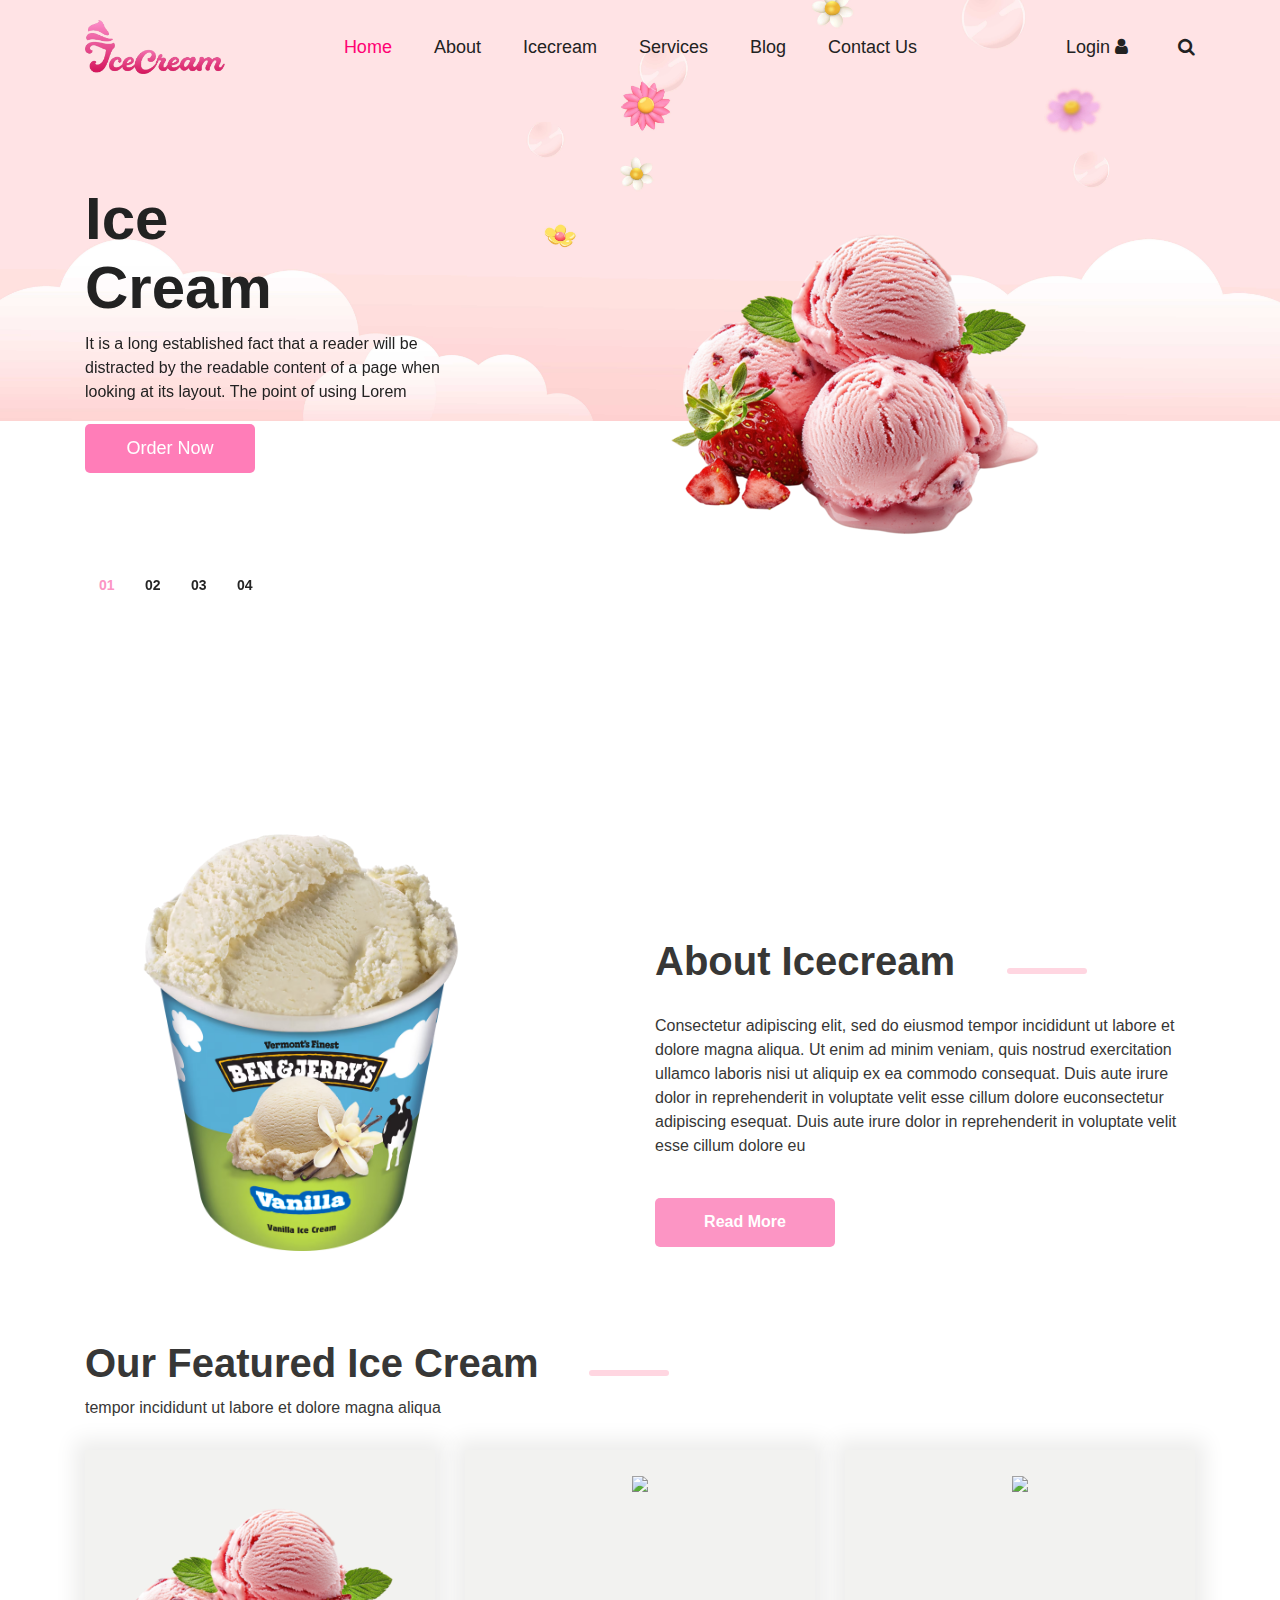
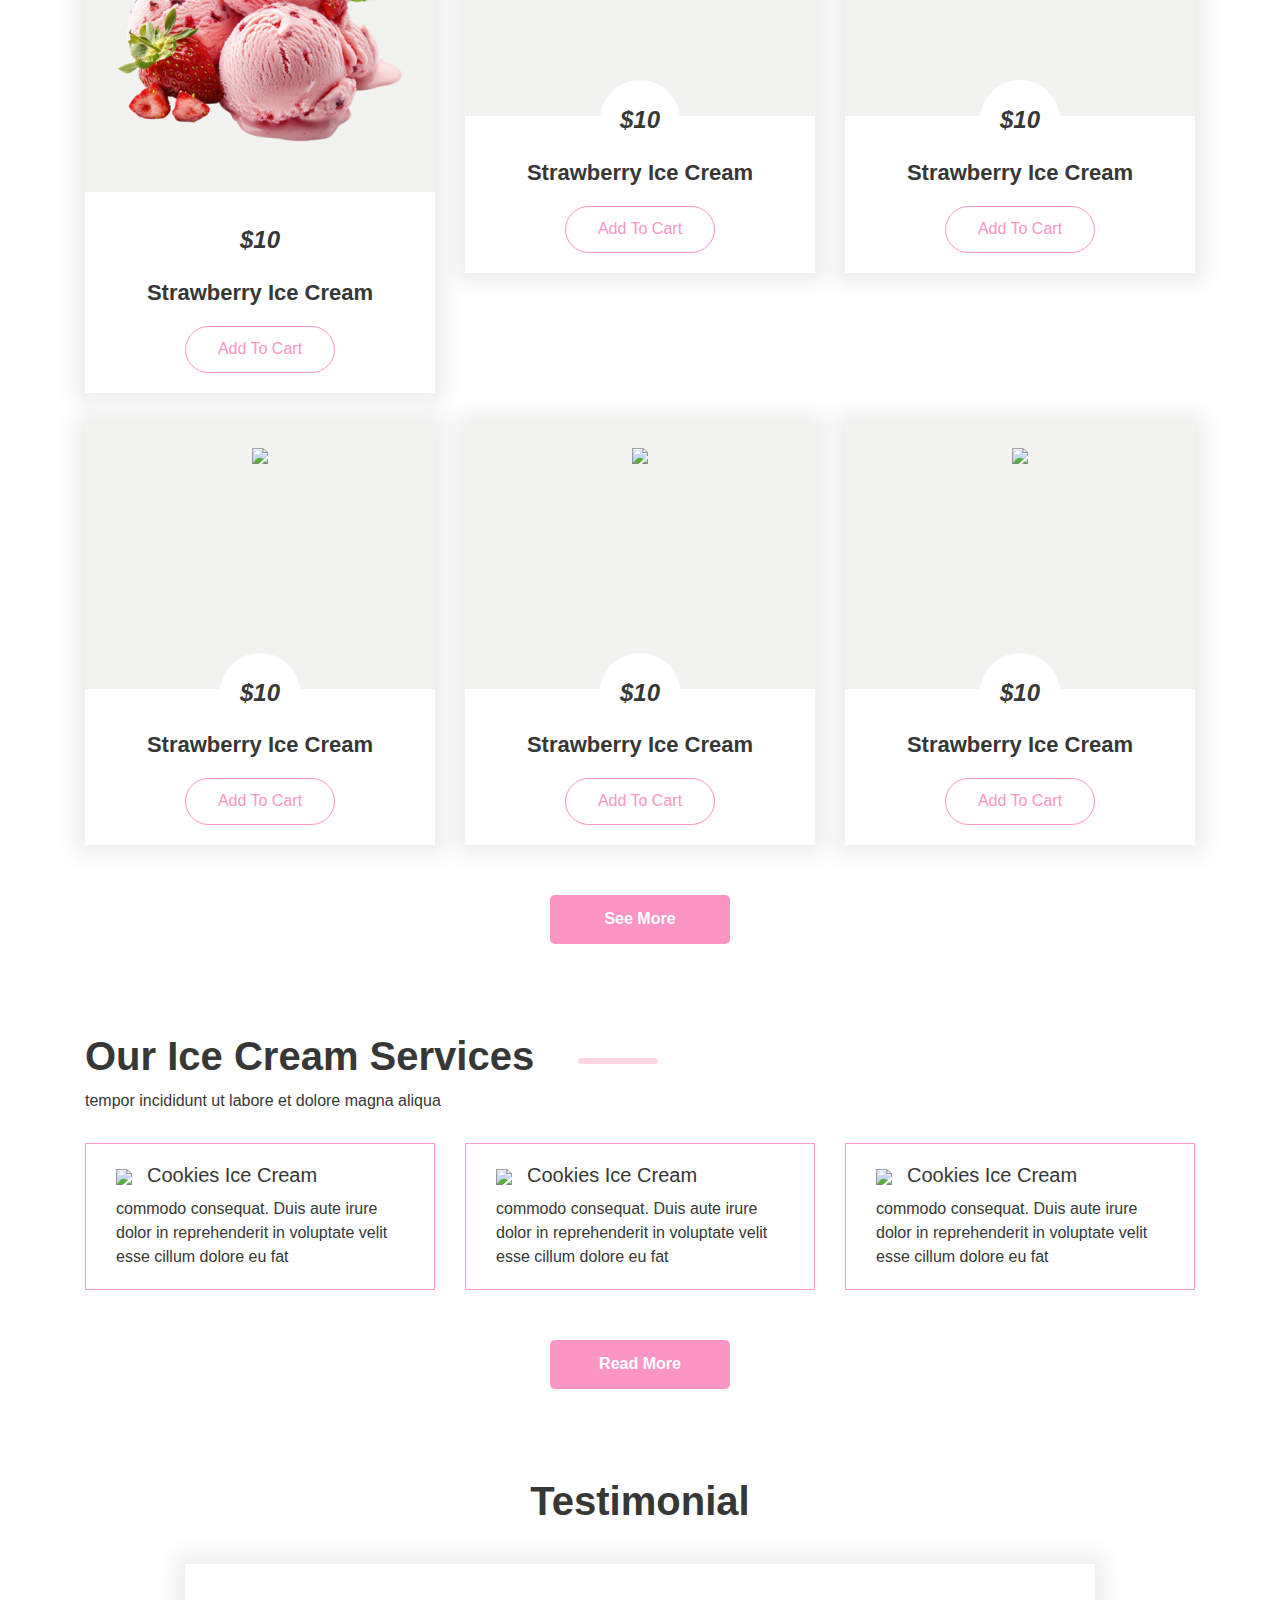
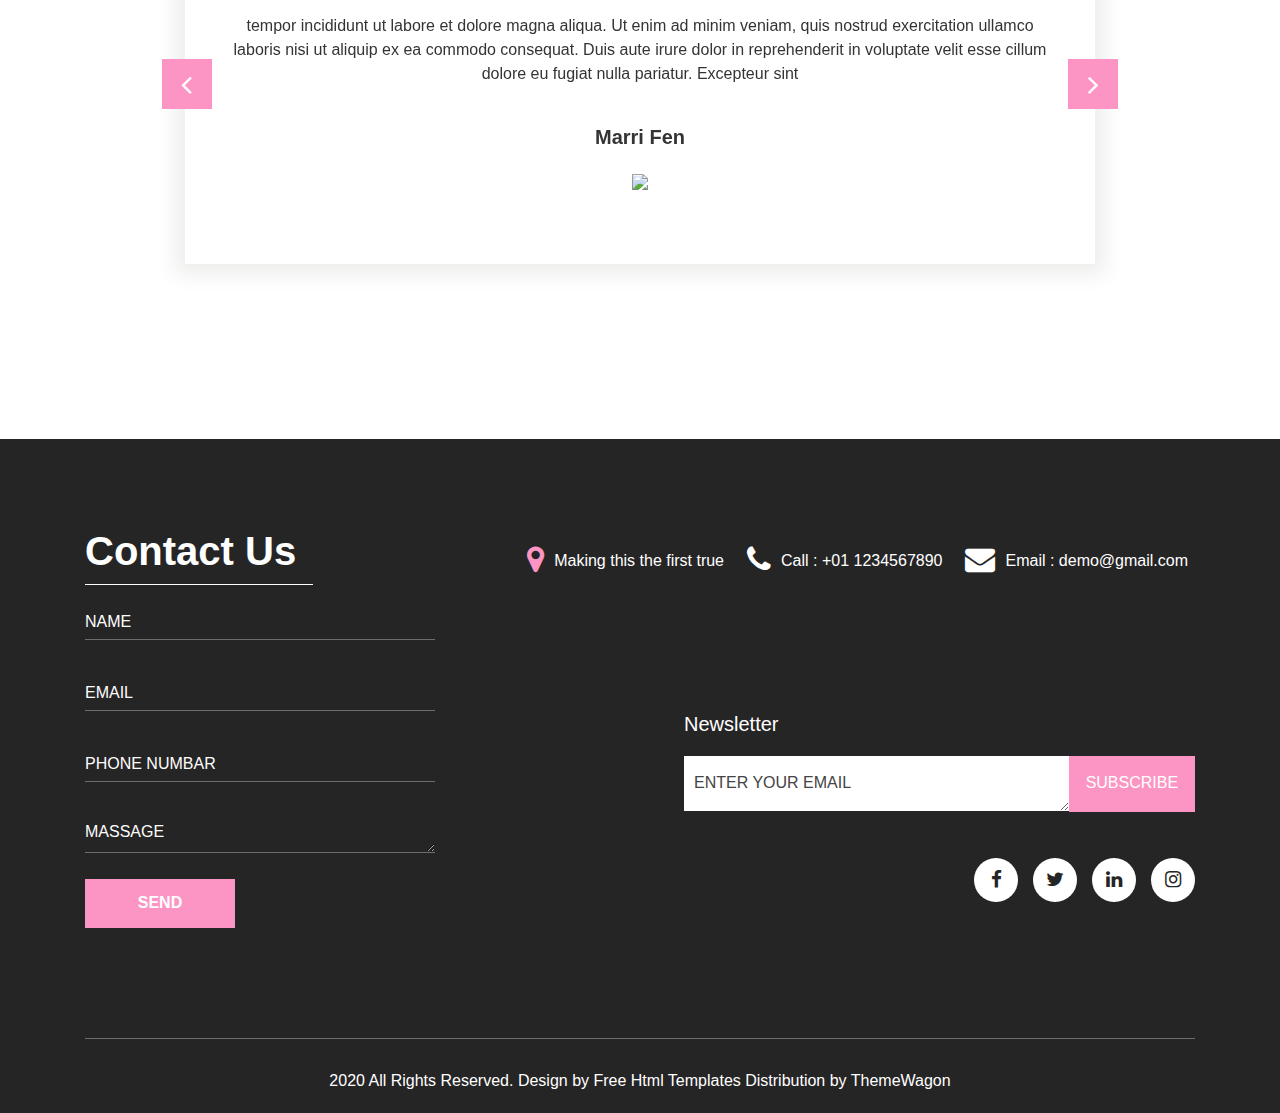
==== icecream/index.html @ 241c421c "0211" ====
<!DOCTYPE html>
<html>
   <head>
      <!-- basic -->
      <meta charset="utf-8">
      <meta http-equiv="X-UA-Compatible" content="IE=edge">
      <meta name="viewport" content="width=device-width, initial-scale=1">
      <!-- mobile metas -->
      <meta name="viewport" content="width=device-width, initial-scale=1">
      <meta name="viewport" content="initial-scale=1, maximum-scale=1">
      <!-- site metas -->
      <title>Icecream</title>
      <meta name="keywords" content="">
      <meta name="description" content="">
      <meta name="author" content="">
      <!-- bootstrap css -->
      <link rel="stylesheet" type="text/css" href="css/bootstrap.min.css">
      <!-- style css -->
      <link rel="stylesheet" type="text/css" href="css/style.css">
      <!-- Responsive-->
      <link rel="stylesheet" href="css/responsive.css">
      <!-- fevicon -->
      <link rel="icon" href="images/fevicon.png" type="image/gif" />
      <!-- font css -->
      <link href="https://fonts.googleapis.com/css?family=Roboto:400,500,700&display=swap" rel="stylesheet">
      <!-- Scrollbar Custom CSS -->
      <link rel="stylesheet" href="css/jquery.mCustomScrollbar.min.css">
      <!-- Tweaks for older IEs-->
      <link rel="stylesheet" href="https://netdna.bootstrapcdn.com/font-awesome/4.0.3/css/font-awesome.css">
   </head>
   <body>
      <div class="header_section">
         <div class="container">
            <nav class="navbar navbar-expand-lg navbar-light bg-light">
               <a class="navbar-brand"href="index.html"><img src="images/ice_logo.png"></a>
               <button class="navbar-toggler" type="button" data-toggle="collapse" data-target="#navbarSupportedContent" aria-controls="navbarSupportedContent" aria-expanded="false" aria-label="Toggle navigation">
               <span class="navbar-toggler-icon"></span>
               </button>
               <div class="collapse navbar-collapse" id="navbarSupportedContent">
                  <ul class="navbar-nav ml-auto">
                     <li class="nav-item active">
                        <a class="nav-link" href="index.html">Home</a>
                     </li>
                     <li class="nav-item">
                        <a class="nav-link" href="about.html">About</a>
                     </li>
                     <li class="nav-item">
                        <a class="nav-link" href="icecream.html">Icecream</a>
                     </li>
                     <li class="nav-item">
                        <a class="nav-link" href="services.html">Services</a>
                     </li>
                     <li class="nav-item">
                        <a class="nav-link" href="blog.html">Blog</a>
                     </li>
                     <li class="nav-item">
                        <a class="nav-link" href="contact.html">Contact Us</a>
                     </li>
                  </ul>
                  <form class="form-inline my-2 my-lg-0">
                     <div class="login_bt"><a href="#">Login <span style="color: #222222;"><i class="fa fa-user" aria-hidden="true"></i></span></a></div>
                     <div class="fa fa-search form-control-feedback"></div>
                  </form>
               </div>
            </nav>
         </div>
         <!-- banner section start --> 
         <div class="banner_section layout_padding">
            <div class="container">
               <div id="carouselExampleIndicators" class="carousel slide" data-ride="carousel">
                  <ol class="carousel-indicators">
                     <li data-target="#carouselExampleIndicators" data-slide-to="0" class="active">01</li>
                     <li data-target="#carouselExampleIndicators" data-slide-to="1">02</li>
                     <li data-target="#carouselExampleIndicators" data-slide-to="2">03</li>
                     <li data-target="#carouselExampleIndicators" data-slide-to="3">04</li>
                  </ol>
                  <div class="carousel-inner">
                     <div class="carousel-item active">
                        <div class="row">
                           <div class="col-sm-6">
                              <h1 class="banner_taital">Ice Cream</h1>
                              <p class="banner_text">It is a long established fact that a reader will be distracted by the readable content of a page when looking at its layout. The point of using Lorem</p>
                              <div class="started_text"><a href="#">Order Now</a></div>
                           </div>
                           <div class="col-sm-6">
                              <div class="banner_img"><img src="images/strawberry-ice-cream.png"></div>
                           </div>
                        </div>
                     </div>
                     <div class="carousel-item">
                        <div class="row">
                           <div class="col-sm-6">
                              <h1 class="banner_taital">Ice Cream</h1>
                              <p class="banner_text">It is a long established fact that a reader will be distracted by the readable content of a page when looking at its layout. The point of using Lorem</p>
                              <div class="started_text"><a href="#">Order Now</a></div>
                           </div>
                           <div class="col-sm-6">
                              <div class="banner_img"><img src="images/coffee-ice-creampng.png"></div>
                           </div>
                        </div>
                     </div>
                     <div class="carousel-item">
                        <div class="row">
                           <div class="col-sm-6">
                              <h1 class="banner_taital">Ice Cream</h1>
                              <p class="banner_text">It is a long established fact that a reader will be distracted by the readable content of a page when looking at its layout. The point of using Lorem</p>
                              <div class="started_text"><a href="#">Order Now</a></div>
                           </div>
                           <div class="col-sm-6">
                              <div class="banner_img"><img src="images/chocolate-ice-cream.png"></div>
                           </div>
                        </div>
                     </div>
                     <div class="carousel-item">
                        <div class="row">
                           <div class="col-sm-6">
                              <h1 class="banner_taital">Ice Cream</h1>
                              <p class="banner_text">It is a long established fact that a reader will be distracted by the readable content of a page when looking at its layout. The point of using Lorem</p>
                              <div class="started_text"><a href="#">Order Now</a></div>
                           </div>
                           <div class="col-sm-6">
                              <div class="banner_img"><img src="images/pistachio-ice-cream.png"></div>
                           </div>
                        </div>
                     </div>
                  </div>
               </div>
            </div>
         </div>
         <!-- banner section end -->
      </div>
      <!-- header section end -->
      <!-- about sectuion start -->
      <div class="about_section layout_padding">
         <div class="container">
            <div class="row">
               <div class="col-md-6">
                  <div class="about_img"><img src="images/vanilla.png"></div>
               </div>
               <div class="col-md-6">
                  <h1 class="about_taital">About Icecream</h1>
                  <p class="about_text">Consectetur adipiscing elit, sed do eiusmod tempor incididunt ut labore et dolore magna aliqua. Ut enim ad minim veniam, quis nostrud exercitation ullamco laboris nisi ut aliquip ex ea commodo consequat. Duis aute irure dolor in reprehenderit in voluptate velit esse cillum dolore euconsectetur adipiscing esequat. Duis aute irure dolor in reprehenderit in voluptate velit esse cillum dolore eu</p>
                  <div class="read_bt_1"><a href="#">Read More</a></div>
               </div>
            </div>
         </div>
      </div>
      <!-- about sectuion end -->
      <!-- cream sectuion start -->
      <div class="cream_section layout_padding">
         <div class="container">
            <div class="row">
               <div class="col-md-12">
                  <h1 class="cream_taital">Our Featured Ice Cream</h1>
                  <p class="cream_text">tempor incididunt ut labore et dolore magna aliqua</p>
               </div>
            </div>
            <div class="cream_section_2">
               <div class="row">
                  <div class="col-md-4">
                     <div class="cream_box">
                        <div class="cream_img"><img src="images/strawberry-ice-cream.png"></div>
                        <div class="price_text">$10</div>
                        <h6 class="strawberry_text">Strawberry Ice Cream</h6>
                        <div class="cart_bt"><a href="#">Add To Cart</a></div>
                     </div>
                  </div>
                  <div class="col-md-4">
                     <div class="cream_box">
                        <div class="cream_img"><img src="images/img-2.png"></div>
                        <div class="price_text">$10</div>
                        <h6 class="strawberry_text">Strawberry Ice Cream</h6>
                        <div class="cart_bt"><a href="#">Add To Cart</a></div>
                     </div>
                  </div>
                  <div class="col-md-4">
                     <div class="cream_box">
                        <div class="cream_img"><img src="images/img-1.png"></div>
                        <div class="price_text">$10</div>
                        <h6 class="strawberry_text">Strawberry Ice Cream</h6>
                        <div class="cart_bt"><a href="#">Add To Cart</a></div>
                     </div>
                  </div>
               </div>
            </div>
            <div class="cream_section_2">
               <div class="row">
                  <div class="col-md-4">
                     <div class="cream_box">
                        <div class="cream_img"><img src="images/img-3.png"></div>
                        <div class="price_text">$10</div>
                        <h6 class="strawberry_text">Strawberry Ice Cream</h6>
                        <div class="cart_bt"><a href="#">Add To Cart</a></div>
                     </div>
                  </div>
                  <div class="col-md-4">
                     <div class="cream_box">
                        <div class="cream_img"><img src="images/img-4.png"></div>
                        <div class="price_text">$10</div>
                        <h6 class="strawberry_text">Strawberry Ice Cream</h6>
                        <div class="cart_bt"><a href="#">Add To Cart</a></div>
                     </div>
                  </div>
                  <div class="col-md-4">
                     <div class="cream_box">
                        <div class="cream_img"><img src="images/img-5.png"></div>
                        <div class="price_text">$10</div>
                        <h6 class="strawberry_text">Strawberry Ice Cream</h6>
                        <div class="cart_bt"><a href="#">Add To Cart</a></div>
                     </div>
                  </div>
               </div>
            </div>
            <div class="seemore_bt"><a href="#">See More</a></div>
         </div>
      </div>
      <!-- cream sectuion end -->
      <!-- services section start -->
      <div class="services_section layout_padding">
         <div class="container">
            <div class="row">
               <div class="col-md-12">
                  <h1 class="services_taital">Our Ice Cream Services</h1>
                  <p class="services_text">tempor incididunt ut labore et dolore magna aliqua</p>
               </div>
            </div>
            <div class="services_section_2">
               <div class="row">
                  <div class="col-md-4">
                     <div class="services_box">
                        <h5 class="tasty_text"><span class="icon_img"><img src="images/icon-1.png"></span>Cookies Ice Cream</h5>
                        <p class="lorem_text">commodo consequat. Duis aute irure dolor in reprehenderit in voluptate velit esse cillum dolore eu fat </p>
                     </div>
                  </div>
                  <div class="col-md-4">
                     <div class="services_box">
                        <h5 class="tasty_text"><span class="icon_img"><img src="images/icon-2.png"></span>Cookies Ice Cream</h5>
                        <p class="lorem_text">commodo consequat. Duis aute irure dolor in reprehenderit in voluptate velit esse cillum dolore eu fat </p>
                     </div>
                  </div>
                  <div class="col-md-4">
                     <div class="services_box">
                        <h5 class="tasty_text"><span class="icon_img"><img src="images/icon-1.png"></span>Cookies Ice Cream</h5>
                        <p class="lorem_text">commodo consequat. Duis aute irure dolor in reprehenderit in voluptate velit esse cillum dolore eu fat </p>
                     </div>
                  </div>
               </div>
            </div>
            <div class="seemore_bt"><a href="#">Read More</a></div>
         </div>
      </div>
      <!-- services section end -->
      <!-- testimonial section start -->
      <div class="testimonial_section layout_padding">
         <div class="container">
            <div class="row">
               <div class="col-md-12">
                  <h1 class="testimonial_taital">Testimonial</h1>
               </div>
            </div>
            <div class="testimonial_section_2">
               <div class="row">
                  <div class="col-md-12">
                     <div class="testimonial_box">
                        <div id="main_slider" class="carousel slide" data-ride="carousel">
                           <div class="carousel-inner">
                              <div class="carousel-item active">
                                 <p class="testimonial_text">tempor incididunt ut labore et dolore magna aliqua. Ut enim ad minim veniam, quis nostrud exercitation ullamco laboris nisi ut aliquip ex ea commodo consequat. Duis aute irure dolor in reprehenderit in voluptate velit esse cillum dolore eu fugiat nulla pariatur. Excepteur sint</p>
                                 <h4 class="client_name">Marri Fen</h4>
                                 <div class="client_img"><img src="images/client-img.png"></div>
                              </div>
                              <div class="carousel-item">
                                 <p class="testimonial_text">tempor incididunt ut labore et dolore magna aliqua. Ut enim ad minim veniam, quis nostrud exercitation ullamco laboris nisi ut aliquip ex ea commodo consequat. Duis aute irure dolor in reprehenderit in voluptate velit esse cillum dolore eu fugiat nulla pariatur. Excepteur sint</p>
                                 <h4 class="client_name">Marri Fen</h4>
                                 <div class="client_img"><img src="images/client-img.png"></div>
                              </div>
                              <div class="carousel-item">
                                 <p class="testimonial_text">tempor incididunt ut labore et dolore magna aliqua. Ut enim ad minim veniam, quis nostrud exercitation ullamco laboris nisi ut aliquip ex ea commodo consequat. Duis aute irure dolor in reprehenderit in voluptate velit esse cillum dolore eu fugiat nulla pariatur. Excepteur sint</p>
                                 <h4 class="client_name">Marri Fen</h4>
                                 <div class="client_img"><img src="images/client-img.png"></div>
                              </div>
                           </div>
                           <a class="carousel-control-prev" href="#main_slider" role="button" data-slide="prev">
                           <i class="fa fa-angle-left"></i>
                           </a>
                           <a class="carousel-control-next" href="#main_slider" role="button" data-slide="next">
                           <i class="fa fa-angle-right"></i>
                           </a>
                        </div>
                     </div>
                  </div>
               </div>
            </div>
         </div>
      </div>
      <!-- testimonial section end -->
      <!-- contact section start -->
      <div class="contact_section layout_padding">
         <div class="container">
            <div class="row">
               <div class="col-md-4">
                  <div class="contact_main">
                     <h1 class="contact_taital">Contact Us</h1>
                     <form action="/action_page.php">
                        <div class="form-group">
                           <input type="text" class="email-bt" placeholder="Name" name="Name">
                        </div>
                        <div class="form-group">
                           <input type="text" class="email-bt" placeholder="Email" name="Name">
                        </div>
                        <div class="form-group">
                           <input type="text" class="email-bt" placeholder="Phone Numbar" name="Email">
                        </div>
                        <div class="form-group">
                           <textarea class="massage-bt" placeholder="Massage" rows="5" id="comment" name="Massage"></textarea>
                        </div>
                     </form>
                     <div class="main_bt"><a href="#">SEND</a></div>
                  </div>
               </div>
               <div class="col-md-8">
                  <div class="location_text">
                     <ul>
                        <li>
                           <a href="#">
                           <span class="padding_left_10 active"><i class="fa fa-map-marker" aria-hidden="true"></i></span>Making this the first true</a>
                        </li>
                        <li>
                           <a href="#">
                           <span class="padding_left_10"><i class="fa fa-phone" aria-hidden="true"></i></span>Call : +01 1234567890
                           </a>
                        </li>
                        <li>
                           <a href="#">
                           <span class="padding_left_10"><i class="fa fa-envelope" aria-hidden="true"></i></span>Email : demo@gmail.com
                           </a>
                        </li>
                     </ul>
                  </div>
                  <div class="mail_main">
                     <h3 class="newsletter_text">Newsletter</h3>
                     <div class="form-group">
                        <textarea class="update_mail" placeholder="Enter Your Email" rows="5" id="comment" name="Enter Your Email"></textarea>
                        <div class="subscribe_bt"><a href="#">Subscribe</a></div>
                     </div>
                  </div>
                  <div class="footer_social_icon">
                     <ul>
                        <li><a href="#"><i class="fa fa-facebook" aria-hidden="true"></i></a></li>
                        <li><a href="#"><i class="fa fa-twitter" aria-hidden="true"></i></a></li>
                        <li><a href="#"><i class="fa fa-linkedin" aria-hidden="true"></i></a></li>
                        <li><a href="#"><i class="fa fa-instagram" aria-hidden="true"></i></a></li>
                     </ul>
                  </div>
               </div>
            </div>
         </div>
      </div>
      <!-- contact section end -->
      <!-- copyright section start -->
      <div class="copyright_section">
         <div class="container">
            <p class="copyright_text">2020 All Rights Reserved. Design by <a href="https://html.design">Free Html Templates</a> Distribution by <a href="https://themewagon.com">ThemeWagon</a></p>
         </div>
      </div>
      <!-- copyright section end -->
      <!-- Javascript files-->
      <script src="js/jquery.min.js"></script>
      <script src="js/popper.min.js"></script>
      <script src="js/bootstrap.bundle.min.js"></script>
      <script src="js/jquery-3.0.0.min.js"></script>
      <script src="js/plugin.js"></script>
      <!-- sidebar -->
      <script src="js/jquery.mCustomScrollbar.concat.min.js"></script>
      <script src="js/custom.js"></script>
      <!-- javascript --> 
   </body>
</html>
---- icecream/css/style.css ----
/*--------------------------------------------------------------------- File Name: style.css ---------------------------------------------------------------------*/


/*--------------------------------------------------------------------- import Files ---------------------------------------------------------------------*/

@import url(animate.min.css);
@import url(normalize.css);
@import url(icomoon.css);
@import url(css/font-awesome.min.css);
@import url(meanmenu.css);
@import url(owl.carousel.min.css);
@import url(swiper.min.css);
@import url(slick.css);
@import url(jquery.fancybox.min.css);
@import url(jquery-ui.css);
@import url(nice-select.css);

/*--------------------------------------------------------------------- skeleton ---------------------------------------------------------------------*/

* {
    box-sizing: border-box !important;
    transition: ease all 0.5s;
}

html {
    scroll-behavior: smooth;
}

body {
    color: #666666;
    font-size: 14px;
    font-family: 'Poppins', sans-serif;
    line-height: 1.80857;
    font-weight: normal;
    overflow-x: hidden;
}

a {
    color: #1f1f1f;
    text-decoration: none !important;
    outline: none !important;
    -webkit-transition: all .3s ease-in-out;
    -moz-transition: all .3s ease-in-out;
    -ms-transition: all .3s ease-in-out;
    -o-transition: all .3s ease-in-out;
    transition: all .3s ease-in-out;
}

h1,
h2,
h3,
h4,
h5,
h6 {
    letter-spacing: 0;
    font-weight: normal;
    position: relative;
    padding: 0 0 10px 0;
    font-weight: normal;
    line-height: normal;
    color: #111111;
    margin: 0
}

h1 {
    font-size: 24px
}

h2 {
    font-size: 22px
}

h3 {
    font-size: 18px
}

h4 {
    font-size: 16px
}

h5 {
    font-size: 14px
}

h6 {
    font-size: 13px
}

*,
*::after,
*::before {
    -webkit-box-sizing: border-box;
    -moz-box-sizing: border-box;
    box-sizing: border-box;
}

h1 a,
h2 a,
h3 a,
h4 a,
h5 a,
h6 a {
    color: #212121;
    text-decoration: none!important;
    opacity: 1
}

button:focus {
    outline: none;
}

ul,
li,
ol {
    margin: 0px;
    padding: 0px;
    list-style: none;
}

p {
    margin: 20px;
    font-weight: 300;
    font-size: 15px;
    line-height: 24px;
}

a {
    color: #222222;
    text-decoration: none;
    outline: none !important;
}

a,
.btn {
    text-decoration: none !important;
    outline: none !important;
    -webkit-transition: all .3s ease-in-out;
    -moz-transition: all .3s ease-in-out;
    -ms-transition: all .3s ease-in-out;
    -o-transition: all .3s ease-in-out;
    transition: all .3s ease-in-out;
}

img {
    max-width: 100%;
    height: auto;
}

 :focus {
    outline: 0;
}

.paddind_bottom_0 {
    padding-bottom: 0 !important;
}

.btn-custom {
    margin-top: 20px;
    background-color: transparent !important;
    border: 2px solid #ddd;
    padding: 12px 40px;
    font-size: 16px;
}

.lead {
    font-size: 18px;
    line-height: 30px;
    color: #767676;
    margin: 0;
    padding: 0;
}

.form-control:focus {
    border-color: #ffffff !important;
    box-shadow: 0 0 0 .2rem rgba(255, 255, 255, .25);
}

.navbar-form input {
    border: none !important;
}

.badge {
    font-weight: 500;
}

blockquote {
    margin: 20px 0 20px;
    padding: 30px;
}

button {
    border: 0;
    margin: 0;
    padding: 0;
    cursor: pointer;
}

.full {
    float: left;
    width: 100%;
}

.layout_padding {
    padding-top: 100px;
    padding-bottom: 0px;
}

.padding_0 {
    padding: 0px;
}


/* header section start */

.header_section {
    width: 100%;
    float: left;
    background-image: url(../images/background.jpg);
    height: auto;
    background-size: 100%;
    background-repeat: no-repeat;
}

.header_bg {
    background: #ffffff;
    border-bottom: 1px solid #fc95c4;
}

.bg-light {
    background-color: transparent !important;
}

.ml-auto,
.mx-auto {
    margin: 0 auto;
}

.navbar-expand-lg .navbar-nav .nav-link {
    padding: 3px 15px;
    font-size: 18px;
    
    color: #222222;
    margin: 0px 6px;
}

.navbar-light .navbar-nav .active>.nav-link,
.navbar-light .navbar-nav .nav-link.active,
.navbar-light .navbar-nav .nav-link.show,
.navbar-light .navbar-nav .show>.nav-link {
    color: #ff0073;
}

.navbar-light .navbar-nav .nav-link:focus,
.navbar-light .navbar-nav .nav-link:hover {
    color: #ff0073;
}

.navbar-brand {
    width: 140px;
    margin: 0px;
    float: right;
}

.navbar {
    padding: 15px 0px;
}

.login_bt {}

.login_bt a {
    font-size: 18px;
    color: #222222;
    padding: 0px 50px 0px 30px;
}

.login_bt a:hover {
    color: #fc95c4;
}

.fa.fa-search.form-control-feedback {
    font-size: 18px;
    color: #222222;
}

.fa.fa-search.form-control-feedback:hover {
    font-size: 18px;
    color: #fc95c4;
}


/* header section end */


/* banner section start */

.banner_section {
    width: 100%;
    float: left;
    padding: 90px 0px 145px 0px;
}

.banner_taital {
    width: 30%;
    font-size: 60px;
    color: #222222;
    font-weight: bold;
}

.banner_text {
    width: 70%;
    font-size: 16px;
    color: #222222;
    margin: 0px;
}

.started_text {
    width: 170px;
    float: left;
    padding-top: 20px;
}

.started_text a {
    width: 100%;
    float: left;
    padding: 8px 10px;
    color: #ffffff;
    background-color: #ff7db8;
    text-align: center;
    font-size: 18px;
    border-radius: 5px;
}

.started_text a:hover {
    color: #252525;
    background-color: #faf8f9;
}

.form-group {
    margin-bottom: 0px;
}

.carousel-indicators li {
    width: 40px;
    height: 40px;
    color: #252525;
    /* width: auto; */
    /* height: auto; */
    border: none;
    text-indent: 0;
    padding-top: 9px;
    padding-left:11px;
    justify-content: center;
    align-items: center;
    font-weight: bold;
}

.carousel-indicators .active {
    color: #fc95c4;
}

.carousel-indicators {
    bottom: -20px;
    justify-content: left;
    margin-right: initial;
    margin-left: 0px;
}


/* banner section end */


/* about section start */

.about_section {
    width: 100%;
    float: left;
    padding: 90px 0px 0px 0px;
}

.about_taital {
    width: 80%;
    float: left;
    font-size: 40px;
    color: #373736;
    font-weight: bold;
    padding-top: 120px;
}

.about_taital::after {
    position: absolute;
    content: '';
    width: 80px;
    height: 6px;
    background-color: #ffd6e1;
    bottom: 20px;
    right: 0px;
    border-radius: 4px;
}

.about_text {
    width: 100%;
    float: left;
    font-size: 16px;
    color: #373736;
    margin-left: 0px;
}

.about_img {
    width: 80%;
    float: left;
}

.read_bt_1 {
    width: 180px;
    float: left;
    margin-top: 20px;
}

.read_bt_1 a {
    width: 100%;
    float: left;
    font-size: 16px;
    text-align: center;
    background-color: #fc95c4;
    color: #ffffff;
    padding: 10px 0px;
    border-radius: 5px;
    font-weight: bold;
}

.read_bt_1 a:hover {
    background-color: #1e1e1e;
    color: #faf8f9;
}


/* about section end */


/* cream section start */

.cream_section {
    width: 100%;
    float: left;
    padding: 90px 0px 0px 0px;
    position: relative;
}

.cream_section::after {
    position: absolute;
    content: '';
    width: 120px;
    height: 140px;
    background-image: url(../images/img-6.png);
    background-size: 100%;
    background-repeat: no-repeat;
    bottom: 80px;
}

.cream_section::before {
    position: absolute;
    content: '';
    width: 120px;
    height: 140px;
    background-image: url(../images/img-6.png);
    background-size: 100%;
    background-repeat: no-repeat;
    top: 180px;
    right: 0px;
}

.cream_taital {
    width: 67%;
    float: left;
    font-size: 40px;
    color: #373736;
    font-weight: bold;
}

.cream_taital::after {
    position: absolute;
    content: '';
    width: 80px;
    height: 6px;
    background-color: #ffd6e1;
    bottom: 20px;
    right: 160px;
    border-radius: 4px;
}

.cream_text {
    width: 100%;
    float: left;
    font-size: 16px;
    color: #373736;
    margin: 0px;
}

.cream_section_2 {
    width: 100%;
    float: left;
    padding-top: 30px;
}

.cream_box {
    width: 100%;
    float: left;
    background-image: linear-gradient( 0deg, #ffffff 37%, #f2f2f0 37%);
    height: auto;
    padding: 20px;
    box-shadow: 0px 0px 20px 10px #ededec;
}

.cream_box:hover {
    background-image: linear-gradient( 0deg, #ffffff 37%, #faf0c7 37%);
}

.cream_img {
    width: 100%;
    text-align: center;
    padding-bottom: 20px;
    min-height: 210px;
}

.price_text {
    width: 80px;
    margin: 0 auto;
    text-align: center;
    font-size: 24px;
    color: #373736;
    font-weight: bold;
    background: #fff;
    padding: 18px 15px;
    border-radius: 100px;
    font-style: italic;
}

.strawberry_text {
    width: 100%;
    font-size: 22px;
    color: #373736;
    text-align: center;
    font-weight: bold;
}

.cart_bt {
    width: 150px;
    margin: 0 auto;
    text-align: center;
    padding-top: 10px;
}

.cart_bt a {
    width: 100%;
    float: left;
    font-size: 16px;
    text-align: center;
    border: 1px solid #fc95c4;
    color: #fc95c4;
    padding: 8px 0px;
    border-radius: 40px;
}

.cart_bt a:hover {
    border: 1px solid #373736;
    color: #373736;
}

.seemore_bt {
    width: 180px;
    margin: 0 auto;
    text-align: center;
    padding-top: 50px;
    display: flex;
}

.seemore_bt a {
    width: 100%;
    float: left;
    font-size: 16px;
    text-align: center;
    background-color: #fc95c4;
    color: #fefefd;
    padding: 10px 0px;
    border-radius: 5px;
    font-weight: bold;
}

.seemore_bt a:hover {
    background-color: #1e1e1e;
    color: #faf8f9;
}


/* cream section end */


/* services section start */

.services_section {
    width: 100%;
    float: left;
    padding: 90px 0px 0px 0px;
    position: relative;
}

.services_taital {
    width: 66%;
    float: left;
    font-size: 40px;
    color: #373736;
    font-weight: bold;
}

.services_taital::after {
    position: absolute;
    content: '';
    width: 80px;
    height: 6px;
    background-color: #ffd6e1;
    bottom: 25px;
    right: 160px;
    border-radius: 4px;
}

.services_text {
    width: 100%;
    float: left;
    font-size: 16px;
    color: #373736;
    margin: 0px;
}

.services_section_2 {
    width: 100%;
    float: left;
    padding-top: 30px;
}

.services_box {
    width: 100%;
    float: left;
    border: 1px solid #fc9cc8;
    padding: 20px 30px;
    height: auto;
}

.tasty_text {
    width: 100%;
    float: left;
    font-size: 20px;
    color: #373736;
}

.icon_img {
    padding-right: 15px;
}

.lorem_text {
    width: 100%;
    float: left;
    font-size: 16px;
    color: #373736;
    margin: 0px;
}


/* services section end */


/* testimonial section start */

.testimonial_section {
    width: 100%;
    float: left;
    padding: 90px 0px 100px 0px;
    position: relative;
}

.testimonial_taital {
    width: 100%;
    float: left;
    font-size: 40px;
    color: #373736;
    font-weight: bold;
    text-align: center;
}

.testimonial_section_2 {
    width: 100%;
    float: left;
    padding-top: 30px;
    padding-bottom: 75px;
    position: relative;
}

.testimonial_section::after {
    position: absolute;
    content: '';
    width: 120px;
    height: 102px;
    background-image: url(../images/quick-icon.png);
    background-size: 100%;
    left: 40px;
    top: 290px;
}

.testimonial_section::before {
    position: absolute;
    content: '';
    width: 120px;
    height: 102px;
    background-image: url(../images/quick-icon.png);
    background-size: 100%;
    right: 40px;
    top: 290px;
}

.testimonial_box {
    width: 82%;
    margin: 0 auto;
    background-color: #ffffff;
    box-shadow: 0px 0px 20px 10px #ededec;
    padding: 50px 40px 0px 40px;
    height: 300px;
}

.testimonial_text {
    width: 100%;
    font-size: 16px;
    color: #343434;
    margin: 0px;
    text-align: center;
}

.client_name {
    width: 100%;
    font-size: 20px;
    text-align: center;
    color: #343434;
    font-weight: bold;
    padding-top: 40px;
}

.client_img {
    width: 100%;
    text-align: center;
    margin-top: 10px;
}

#main_slider a.carousel-control-next {
    position: absolute;
    right: -63px;
    top: 25%;
}

#main_slider a.carousel-control-prev {
    position: absolute;
    left: -63px;
    top: 25%;
}

#main_slider .carousel-control-prev,
#main_slider .carousel-control-next {
    width: 50px;
    height: 50px;
    background-color: #fc95c4;
    opacity: 1;
    font-size: 30px;
    color: #ffffff;
}

#main_slider .carousel-control-prev:hover,
#main_slider .carousel-control-next:hover,
#main_sl695ider .carousel-control-prev:focus,
#main_slider .carousel-control-next:focus {
    background-color: #1e1e1e;
    color: #fff;
}


/* testimonial section end */


/* contact section start */

.contact_section {
    width: 100%;
    float: left;
    background-color: #262526;
    height: auto;
    padding: 90px 0px;
}

.contact_main {
    width: 100%;
    float: left;
}

.contact_taital {
    width: 65%;
    float: left;
    font-size: 40px;
    font-weight: bold;
    color: #ffffff;
    border-bottom: 1px solid #ffffff;
}

.form-group {
    margin-bottom: 30px;
}

.email-bt {
    color: #fefefd;
    width: 100%;
    height: 55px;
    font-size: 16px;
    padding: 20px 20px 0px 0px;
    background-color: transparent !important;
    border-bottom: 1px solid #6d6d6d !important;
    border: 0px;
    text-transform: uppercase;
}

input.email-bt::placeholder {
    color: #fefefd;
}

.massage-bt {
    color: #fefefd;
    width: 100%;
    height: 55px;
    font-size: 16px;
    padding: 20px 20px 0px 0px;
    background-color: transparent !important;
    border-bottom: 1px solid #6d6d6d !important;
    border: 0px;
    text-transform: uppercase;
}

textarea#comment::placeholder {
    color: #fefefd;
}

.main_bt {
    width: 150px;
    float: left;
    padding-top: 10px;
}

.main_bt a {
    width: 100%;
    float: left;
    color: #fefefd;
    font-size: 16px;
    padding: 10px 0px;
    background-color: #fc95c4;
    text-transform: uppercase;
    font-weight: bold;
    text-align: center;
}

.main_bt a:hover {
    color: #252525;
    background-color: #ffffff;
}

.location_text {
    width: 100%;
    float: left;
}

.location_text ul {
    margin: 0px;
    padding: 0px;
    float: right;
}

.location_text li {
    float: left;
    font-size: 16px;
    color: #ffffff;
    padding: 0px 7px 0px 16px;
}

.location_text li a {
    color: #ffffff;
}

.location_text li a:hover {
    color: #ffffff;
}

.padding_left_10 {
    font-size: 30px;
    color: #ffffff;
    padding-right: 10px;
    position: relative;
    top: 4px;
}

.padding_left_10:hover {
    color: #fc95c4;
}

.padding_left_10.active {
    color: #fc95c4;
}

.footer_social_icon {
    width: 100%;
    float: right;
    padding-top: 20px;
    text-align: right;
}

.footer_social_icon ul {
    margin: 0px;
    padding: 0px;
    display: inline-block;
}

.footer_social_icon li {
    float: left;
}

.footer_social_icon li a {
    float: left;
    padding: 5px 10px;
    background-color: #fff;
    color: #252525;
    border-radius: 100%;
    font-size: 19px;
    margin-left: 15px;
    width: 44px;
    text-align: center;
    margin-top: 10px;
}

.footer_social_icon li a:hover {
    background-color: #fc95c4;
    color: #ffffff;
}

.mail_main {
    width: 70%;
    float: right;
}

.newsletter_text {
    width: 100%;
    float: left;
    font-size: 20px;
    color: #ffffff;
    font-weight: 500;
    margin-top: 130px;
}

.form-group {
    margin-bottom: 1rem;
    display: flex;
    width: 100%;
    float: left;
}

.update_mail {
    color: #444444;
    width: 100%;
    height: 55px;
    font-size: 16px;
    padding: 13px 10px 0px 10px;
    background-color: #ffffff;
    margin: 0 auto;
    justify-content: center;
    align-items: center;
    display: block;
    margin-top: 10px;
    border: 0px;
    text-transform: uppercase;
}

textarea#comment.update_mail::placeholder {
    color: #444444;
}

.subscribe_bt {
    width: 170px;
    float: left;
    padding-top: 10px;
}

.subscribe_bt a {
    width: 100%;
    float: left;
    color: #ffffff;
    font-size: 16px;
    padding: 13px 0px 14px 0px;
    background-color: #fc95c4;
    text-align: center;
    text-transform: uppercase;
}

.subscribe_bt a:hover {
    color: #363636;
    background-color: #ffffff;
}


/* contact section end */


/* copyright section start */

.copyright_section {
    width: 100%;
    float: left;
    background-color: #262526;
    height: auto;
}

.copyright_text {
    width: 100%;
    float: left;
    font-size: 16px;
    color: #ffffff;
    text-align: center;
    margin-left: 0px;
    border-top: 1px solid #6d6d6d;
    padding-top: 30px;
}

.copyright_text a {
    color: #ffffff;
}

.copyright_text a:hover {
    color: #fc95c4;
}


/* copyright section end */

.margin_top90 {
    margin-top: 90px;
}
---- icecream/css/responsive.css ----
/*--------------------------------------------------------------------- File Name: responsive.css ---------------------------------------------------------------------*/


/*------------------------------------------------------------------- 991px x 768px ---------------------------------------------------------------------*/

@media only screen and (min-width: 768px) and (max-width: 991px) {
    .header-search {
        padding: 15px 0px;
    }
}


/*------------------------------------------------------------------- 767px x 599px ---------------------------------------------------------------------*/

@media only screen and (min-width: 599px) and (max-width: 767px) {
    .logo {
        text-align: center;
    }
    .cart-content-right {
        padding-bottom: 5px;
    }
    .mg {
        margin: 0px 0px;
    }
    .menu-area-main {
        height: 256px;
        overflow-y: auto;
    }
    .megamenu>.row [class*="col-"] {
        padding: 0px;
    }
    .menu-area-main .megamenu .men-cat {
        padding: 0px 15px;
    }
    .menu-area-main .megamenu .women-cat {
        padding: 0px 15px;
    }
    .menu-area-main .megamenu .el-cat {
        padding: 0px 15px;
    }
    .mean-container .mean-nav ul li a.mean-expand {
        height: 19px;
    }
    .category-box.women-box {
        display: none;
    }
    .cart-box {
        display: inline-block;
        margin: 0px 30px;
    }
    .wish-box {
        float: none;
        margin: 0px 30px;
        display: inline-block;
    }
    .menu-add {
        display: none;
    }
    .category-box {
        display: none;
    }
    .mean-container .mean-nav ul li ol {
        padding: 0px;
    }
    .mean-container .mean-nav ul li a {
        padding: 10px 20px;
        width: 94.8%;
    }
    .mean-container .mean-nav ul li li a {
        width: 92%;
        padding: 1em 4%;
    }
    .mean-container .mean-nav ul li li li a {
        width: 100%;
    }
    .header-search {
        padding: 15px 0px;
    }
    #collapseFilter.d-md-block {
        padding: 30px 0px;
    }
}


/*------------------------------------------------------------------- 599px x 280px ---------------------------------------------------------------------*/

@media only screen and (min-width: 280px) and (max-width: 599px) {
    .cart-content-right {
        padding-bottom: 5px;
    }
    .megamenu>.row [class*="col-"] {
        padding: 0px;
    }
    .menu-area-main .megamenu .men-cat {
        padding: 0px 15px;
    }
    .menu-area-main .megamenu .women-cat {
        padding: 0px 15px;
    }
    .menu-area-main .megamenu .el-cat {
        padding: 0px 15px;
    }
    .mean-container .mean-nav ul li a {
        padding: 1em 4%;
        width: 92%;
    }
    .mean-container .mean-nav ul li li a {
        width: 90%;
        padding: 1em 5%;
    }
    .mean-container .sub-full.megamenu-categories ol li a {
        padding: 5px 0px;
        text-transform: capitalize;
        width: 100%;
    }
    .megamenu .sub-full.megamenu-categories .women-box .banner-up-text a {
        width: auto;
        border: none;
        float: none;
    }
    .menu-area-main {
        height: 45px;
        overflow-y: auto;
    }
    .mean-container .mean-nav ul li a.mean-expand {
        top: 0;
    }
}

@media (min-width: 992px) and (max-width: 1199px) {
    #main_slider a.carousel-control-prev {
        top: 32%;
        left: -65px;
    }
    #main_slider a.carousel-control-next {
        top: 32%;
        right: -65px;
    }
    .mail_main {
        width: 95%;
        float: right;
    }
    .banner_section {
        padding: 90px 0px 45px 0px;
    }
    .about_taital {
        width: 95%;
    }
    .cream_taital {
        width: 80%;
    }
    .cream_box {
        position: relative;
        z-index: 1;
    }
    .services_taital {
        width: 80%;
    }
    .services_box {
        padding: 20px 20px;
    }
    .lorem_text {
        font-size: 13px;
    }
    .testimonial_section::before {
        width: 60px;
        height: 51px;
        right: 30px;
        top: 300px;
    }
    .testimonial_section::after {
        width: 60px;
        height: 51px;
        left: 30px;
        top: 300px;
    }
    .testimonial_box {
        height: 330px;
    }
    .location_text li {
        font-size: 14px;
        padding: 0px 2px 0px 6px;
    }
    .contact_taital {
        width: 80%;
    }
}

@media (min-width: 768px) and (max-width: 991px) {
    #main_slider a.carousel-control-prev {
        top: 30%;
        left: -63px;
    }
    #main_slider a.carousel-control-next {
        top: 30%;
        right: -63px;
    }
    .header_section {
        background-size: cover;
    }
    .navbar-expand-lg {
        padding: 15px 0px;
    }
    .navbar-brand {
        width: 60%;
        padding: 0px;
    }
    .navbar {
        padding: 10px 0px;
    }
    .navbar-toggler {
        background-color: #fff;
        border: 1px solid #fff;
    }
    .navbar-light .navbar-nav .nav-link {
        padding: 5px 5px 0px 5px;
        margin: 0px 0px 0px 0px;
        width: 45%;
        margin: 0 auto;
        text-align: center;
    }
    .login_bt {
        display: none;
    }
    .fa.fa-search.form-control-feedback {
        text-align: center;
        width: 100%;
    }
    .banner_section {
        padding: 90px 0px 45px 0px;
    }
    .banner_taital {
        width: 100%;
        font-size: 60px;
    }
    .banner_text {
        width: 100%;
        font-size: 16px;
    }
    .about_taital {
        width: 100%;
        font-size: 30px;
        padding-top: 0px;
    }
    .about_text {
        font-size: 14px;
    }
    .cream_taital {
        width: 90%;
        font-size: 30px;
    }
    .cream_box {
        background-image: linear-gradient( 0deg, #ffffff 41%, #f2f2f0 41%);
    }
    .services_taital {
        width: 90%;
        font-size: 30px;
    }
    .services_box {
        padding: 20px 10px;
    }
    .tasty_text {
        font-size: 16px;
    }
    .icon_img {
        padding-right: 10px;
    }
    .lorem_text {
        font-size: 13px;
    }
    .testimonial_section::before {
        width: 40px;
        height: 34px;
        right: 30px;
        top: 300px;
    }
    .testimonial_section::after {
        width: 40px;
        height: 34px;
        left: 30px;
        top: 300px;
    }
    .testimonial_box {
        height: 350px;
    }
    .contact_taital {
        width: 82%;
        font-size: 30px;
    }
    .mail_main {
        width: 95%;
    }
}

@media (min-width: 576px) and (max-width: 767px) {
    #main_slider a.carousel-control-prev {
        top: 23%;
        left: -43px;
    }
    #main_slider a.carousel-control-next {
        top: 23%;
        right: -43px;
    }
    .header_section {
        background-size: cover;
    }
    .navbar-expand-lg {
        padding: 15px 0px;
    }
    .navbar-brand {
        width: 60%;
        padding: 0px;
    }
    .navbar {
        padding: 10px 0px;
    }
    .navbar-toggler {
        background-color: #fff;
        border: 1px solid #fff;
    }
    .navbar-light .navbar-nav .nav-link {
        padding: 5px 5px 0px 5px;
        margin: 0px 0px 0px 0px;
        width: 45%;
        margin: 0 auto;
        text-align: center;
    }
    .login_bt {
        display: none;
    }
    .fa.fa-search.form-control-feedback {
        text-align: center;
        width: 100%;
    }
    .banner_section {
        padding: 90px 0px 45px 0px;
    }
    .banner_taital {
        width: 100%;
        font-size: 40px;
    }
    .banner_text {
        width: 100%;
        font-size: 14px;
    }
    .banner_img {
        margin-top: 30px;
    }
    .about_section .row {
        display: flex;
        flex-direction: column-reverse;
    }
    .about_taital {
        width: 70%;
        font-size: 30px;
        padding-top: 0px;
    }
    .about_taital::after {
        right: 0px;
    }
    .about_img {
        margin-top: 30px;
    }
    .cream_section::before {
        display: none;
    }
    .cream_section::after {
        display: none;
    }
    .cream_taital::after {
        right: 0px;
    }
    .cream_taital {
        width: 90%;
        font-size: 30px;
    }
    .cream_box {
        margin-top: 30px;
    }
    .services_taital::after {
        right: 0px;
    }
    .services_taital {
        width: 90%;
        font-size: 30px;
    }
    .services_box {
        padding: 20px 10px;
        margin-top: 20px;
    }
    .testimonial_section::after {
        display: none;
    }
    .testimonial_section::before {
        display: none;
    }
    .testimonial_box {
        width: 100%;
        padding: 50px 20px 0px 20px;
        height: 350px;
    }
    .testimonial_text {
        font-size: 15px;
    }
    .contact_taital {
        width: 46%;
    }
    .newsletter_text {
        margin-top: 20px;
    }
    .location_text ul {
        float: left;
    }
    .location_text li {
        float: none;
        padding: 0px;
    }
    .mail_main {
        width: 100%;
        float: left;
    }
}

@media (max-width: 575px) {
    #main_slider a.carousel-control-prev {
        top: 103%;
        left: 0px;
    }
    #main_slider a.carousel-control-next {
        top: 103%;
        right: 0px;
    }
    .header_section {
        background-size: cover;
        background: #fff;
    }
    .navbar-expand-lg {
        padding: 15px 0px;
    }
    .navbar-brand {
        width: 60%;
        padding: 0px;
    }
    .navbar {
        padding: 10px 0px;
    }
    .navbar-toggler {
        background-color: #fff;
        border: 1px solid #fff;
    }
    .navbar-light .navbar-nav .nav-link {
        padding: 5px 5px 0px 5px;
        margin: 0px 0px 0px 0px;
        width: 45%;
        margin: 0 auto;
        text-align: center;
    }
    .login_bt {
        display: none;
    }
    .fa.fa-search.form-control-feedback {
        text-align: center;
        width: 100%;
    }
    .banner_section {
        padding: 90px 0px 45px 0px;
    }
    .banner_taital {
        width: 70%;
        font-size: 40px;
    }
    .banner_text {
        width: 100%;
    }
    .banner_img {
        margin-top: 30px;
    }
    .about_section .row {
        display: flex;
        flex-direction: column-reverse;
    }
    .about_taital {
        width: 100%;
        font-size: 30px;
        padding-top: 0px;
    }
    .about_taital::after {
        display: none;
    }
    .about_img {
        margin-top: 30px;
    }
    .cream_section::before {
        display: none;
    }
    .cream_section::after {
        display: none;
    }
    .cream_taital::after {
        display: none;
    }
    .cream_taital {
        width: 100%;
        font-size: 30px;
    }
    .cream_box {
        margin-top: 30px;
    }
    .services_taital::after {
        display: none;
    }
    .services_taital {
        width: 100%;
        font-size: 30px;
    }
    .services_box {
        padding: 20px 10px;
        margin-top: 20px;
    }
    .testimonial_section::after {
        display: none;
    }
    .testimonial_section::before {
        display: none;
    }
    .testimonial_box {
        width: 100%;
        padding: 50px 20px 0px 20px;
        height: auto;
    }
    .testimonial_text {
        font-size: 15px;
    }
    .contact_taital {
        width: 78%;
    }
    .newsletter_text {
        margin-top: 20px;
    }
    .location_text ul {
        float: left;
    }
    .location_text li {
        float: none;
        padding: 0px;
    }
    .mail_main {
        width: 100%;
        float: left;
    }
}
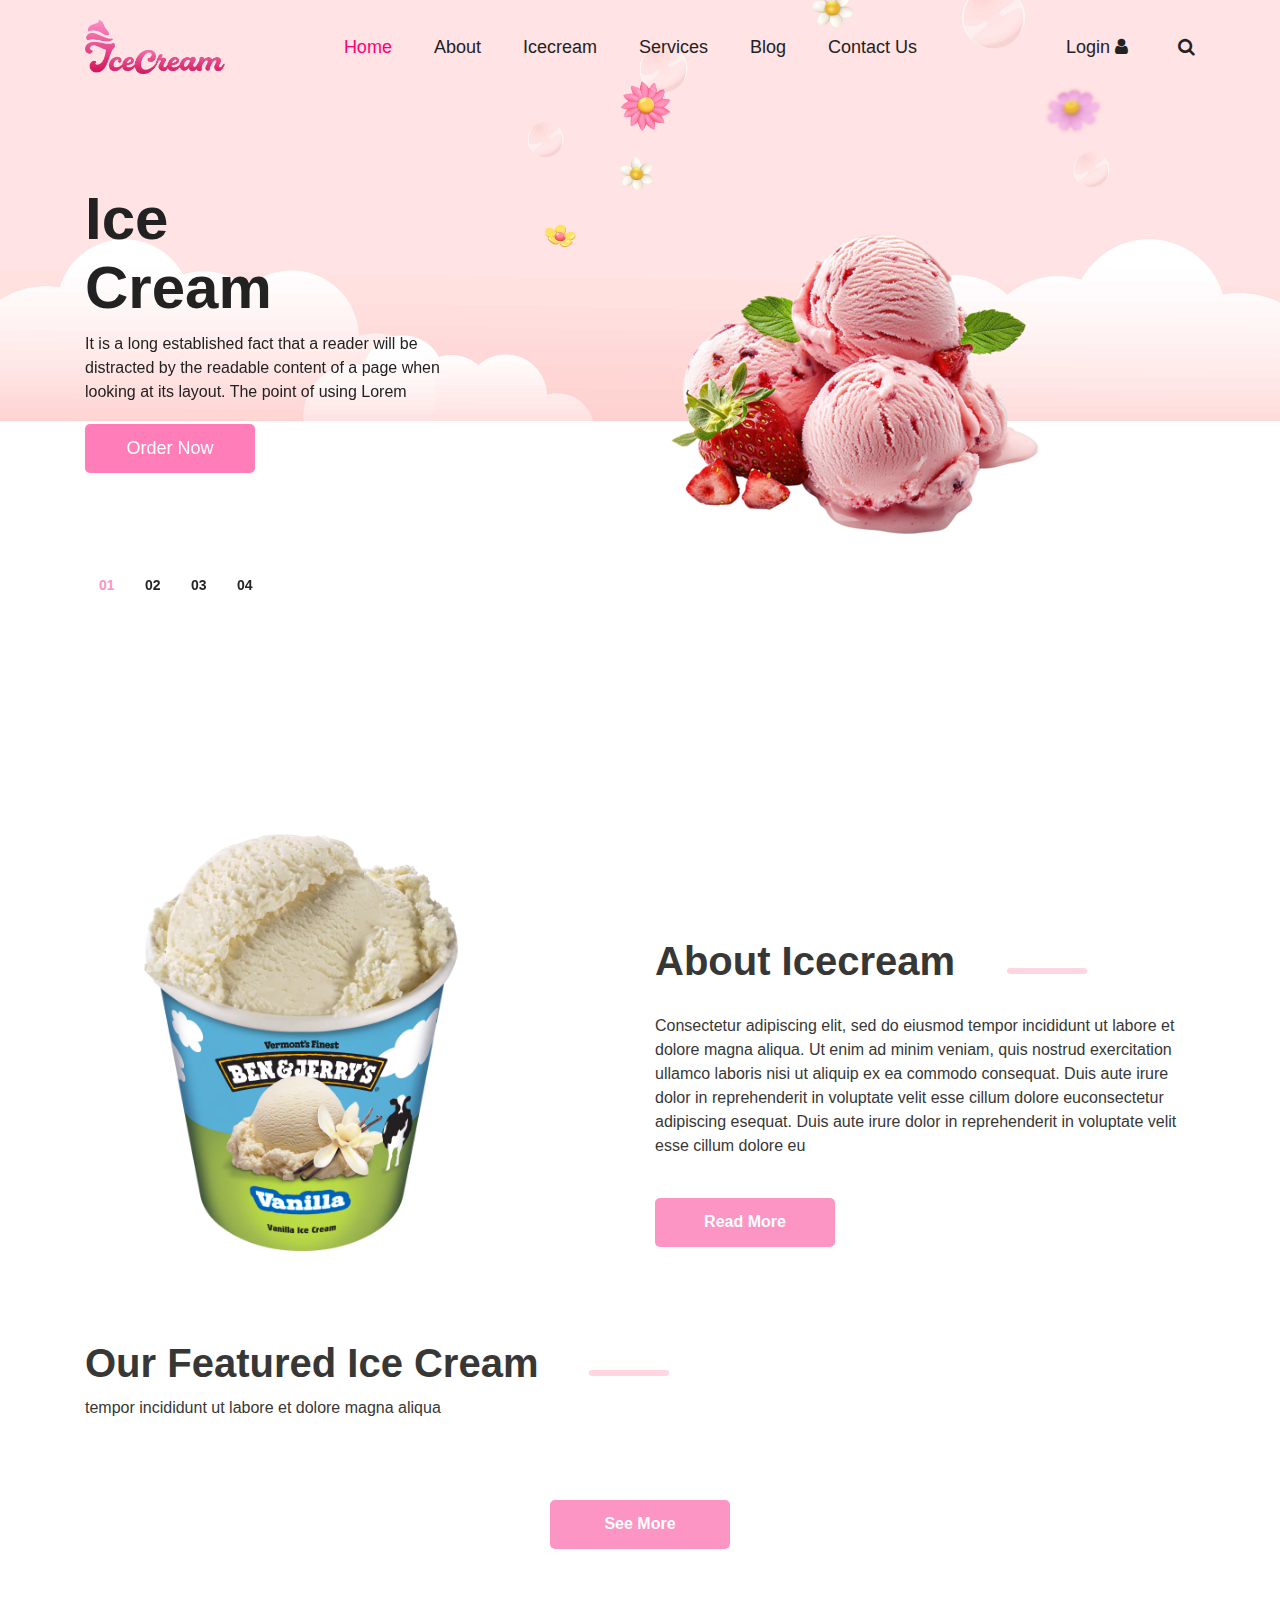
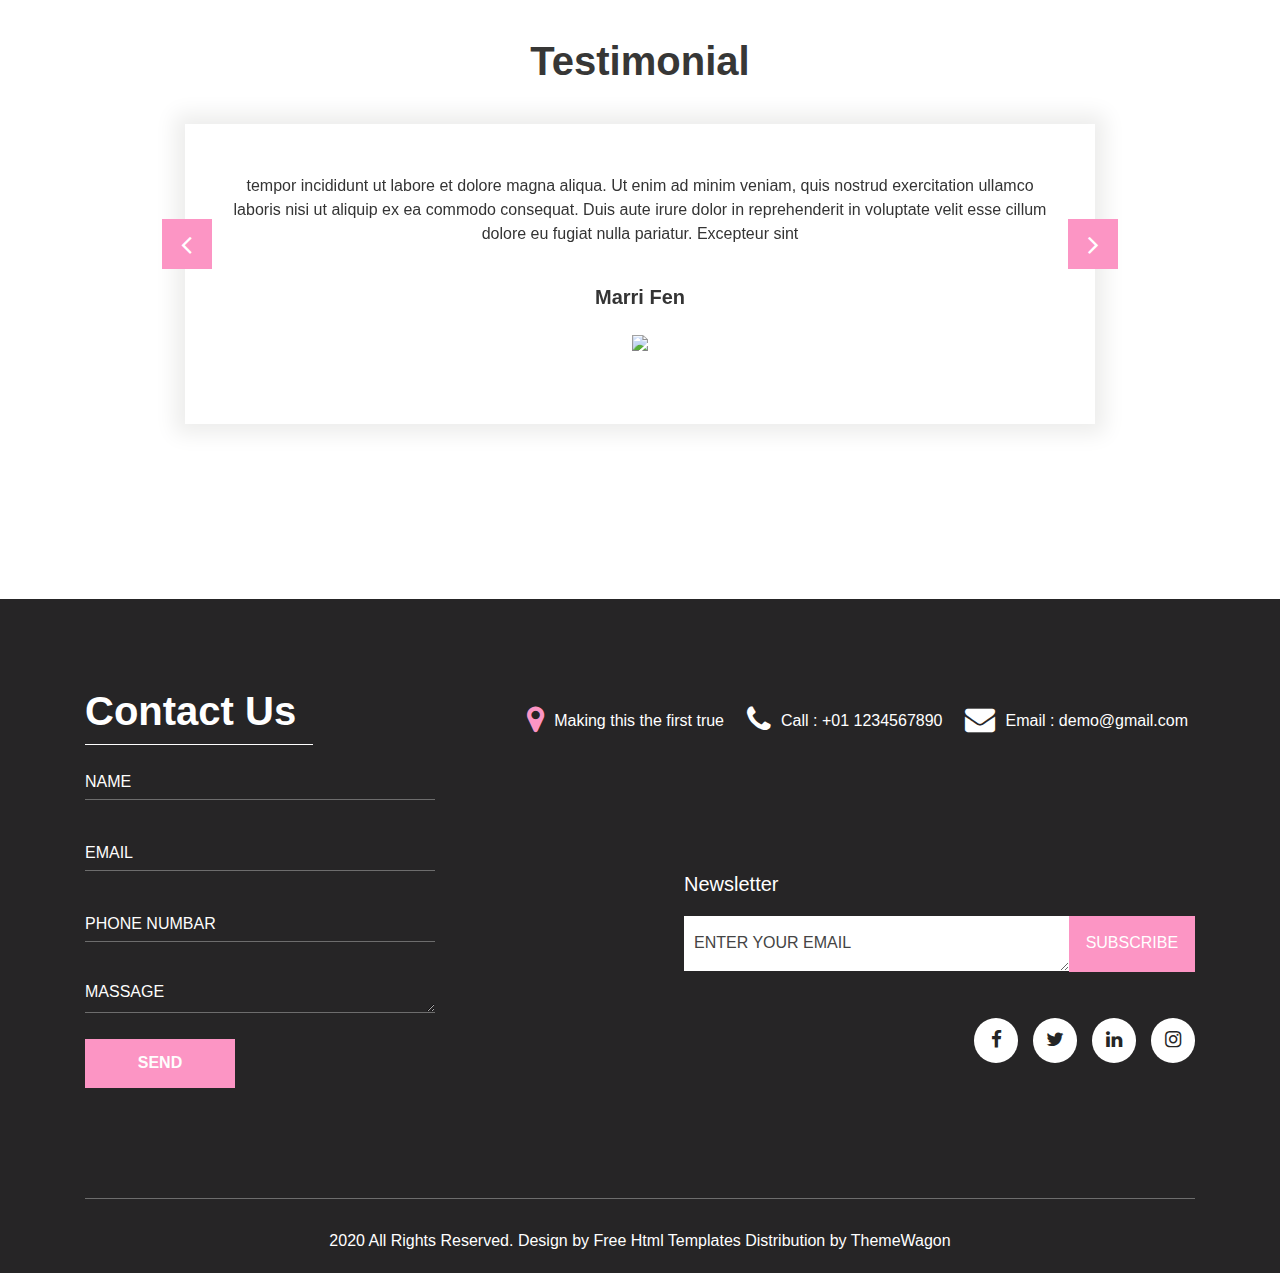
==== commit d68561d7: "0212" ====
--- a/icecream/index.html
+++ b/icecream/index.html
@@ -58,7 +58,7 @@
                      </li>
                   </ul>
                   <form class="form-inline my-2 my-lg-0">
-                     <div class="login_bt"><a href="#">Login <span style="color: #222222;"><i class="fa fa-user" aria-hidden="true"></i></span></a></div>
+                     <div class="login_bt"><a href="login.html">Login <span style="color: #222222;"><i class="fa fa-user" aria-hidden="true"></i></span></a></div>
                      <div class="fa fa-search form-control-feedback"></div>
                   </form>
                </div>
@@ -119,7 +119,7 @@
                               <div class="started_text"><a href="#">Order Now</a></div>
                            </div>
                            <div class="col-sm-6">
-                              <div class="banner_img"><img src="images/pistachio-ice-cream.png"></div>
+                              <div class="banner_img"><img src="images/blueberry.png"></div>
                            </div>
                         </div>
                      </div>
@@ -155,101 +155,14 @@
                   <p class="cream_text">tempor incididunt ut labore et dolore magna aliqua</p>
                </div>
             </div>
-            <div class="cream_section_2">
-               <div class="row">
-                  <div class="col-md-4">
-                     <div class="cream_box">
-                        <div class="cream_img"><img src="images/strawberry-ice-cream.png"></div>
-                        <div class="price_text">$10</div>
-                        <h6 class="strawberry_text">Strawberry Ice Cream</h6>
-                        <div class="cart_bt"><a href="#">Add To Cart</a></div>
-                     </div>
-                  </div>
-                  <div class="col-md-4">
-                     <div class="cream_box">
-                        <div class="cream_img"><img src="images/img-2.png"></div>
-                        <div class="price_text">$10</div>
-                        <h6 class="strawberry_text">Strawberry Ice Cream</h6>
-                        <div class="cart_bt"><a href="#">Add To Cart</a></div>
-                     </div>
-                  </div>
-                  <div class="col-md-4">
-                     <div class="cream_box">
-                        <div class="cream_img"><img src="images/img-1.png"></div>
-                        <div class="price_text">$10</div>
-                        <h6 class="strawberry_text">Strawberry Ice Cream</h6>
-                        <div class="cart_bt"><a href="#">Add To Cart</a></div>
-                     </div>
-                  </div>
-               </div>
-            </div>
-            <div class="cream_section_2">
-               <div class="row">
-                  <div class="col-md-4">
-                     <div class="cream_box">
-                        <div class="cream_img"><img src="images/img-3.png"></div>
-                        <div class="price_text">$10</div>
-                        <h6 class="strawberry_text">Strawberry Ice Cream</h6>
-                        <div class="cart_bt"><a href="#">Add To Cart</a></div>
-                     </div>
-                  </div>
-                  <div class="col-md-4">
-                     <div class="cream_box">
-                        <div class="cream_img"><img src="images/img-4.png"></div>
-                        <div class="price_text">$10</div>
-                        <h6 class="strawberry_text">Strawberry Ice Cream</h6>
-                        <div class="cart_bt"><a href="#">Add To Cart</a></div>
-                     </div>
-                  </div>
-                  <div class="col-md-4">
-                     <div class="cream_box">
-                        <div class="cream_img"><img src="images/img-5.png"></div>
-                        <div class="price_text">$10</div>
-                        <h6 class="strawberry_text">Strawberry Ice Cream</h6>
-                        <div class="cart_bt"><a href="#">Add To Cart</a></div>
-                     </div>
-                  </div>
-               </div>
+
+            <div class="cream_section_2 d-flex flex-wrap">
             </div>
             <div class="seemore_bt"><a href="#">See More</a></div>
          </div>
       </div>
       <!-- cream sectuion end -->
-      <!-- services section start -->
-      <div class="services_section layout_padding">
-         <div class="container">
-            <div class="row">
-               <div class="col-md-12">
-                  <h1 class="services_taital">Our Ice Cream Services</h1>
-                  <p class="services_text">tempor incididunt ut labore et dolore magna aliqua</p>
-               </div>
-            </div>
-            <div class="services_section_2">
-               <div class="row">
-                  <div class="col-md-4">
-                     <div class="services_box">
-                        <h5 class="tasty_text"><span class="icon_img"><img src="images/icon-1.png"></span>Cookies Ice Cream</h5>
-                        <p class="lorem_text">commodo consequat. Duis aute irure dolor in reprehenderit in voluptate velit esse cillum dolore eu fat </p>
-                     </div>
-                  </div>
-                  <div class="col-md-4">
-                     <div class="services_box">
-                        <h5 class="tasty_text"><span class="icon_img"><img src="images/icon-2.png"></span>Cookies Ice Cream</h5>
-                        <p class="lorem_text">commodo consequat. Duis aute irure dolor in reprehenderit in voluptate velit esse cillum dolore eu fat </p>
-                     </div>
-                  </div>
-                  <div class="col-md-4">
-                     <div class="services_box">
-                        <h5 class="tasty_text"><span class="icon_img"><img src="images/icon-1.png"></span>Cookies Ice Cream</h5>
-                        <p class="lorem_text">commodo consequat. Duis aute irure dolor in reprehenderit in voluptate velit esse cillum dolore eu fat </p>
-                     </div>
-                  </div>
-               </div>
-            </div>
-            <div class="seemore_bt"><a href="#">Read More</a></div>
-         </div>
-      </div>
-      <!-- services section end -->
+      
       <!-- testimonial section start -->
       <div class="testimonial_section layout_padding">
          <div class="container">
@@ -374,5 +287,13 @@
       <script src="js/jquery.mCustomScrollbar.concat.min.js"></script>
       <script src="js/custom.js"></script>
       <!-- javascript --> 
+      
+      <script src="product.js"></script>
+      
+      <script src="init.js"></script>
+      <script>
+         localStorage.setItem('productData', JSON.stringify(productData));
+      </script>
+      
    </body>
 </html>--- a/icecream/css/style.css
+++ b/icecream/css/style.css
@@ -211,6 +211,14 @@
 
 
 /* header section start */
+/* #form2Example1{
+    width:300px;
+    margin:0 auto;
+}
+#form2Example2{
+    width:300px;
+    margin:0 auto;
+} */
 
 .header_section {
     width: 100%;
@@ -438,7 +446,13 @@
 
 
 /* cream section start */
-
+.cream_box{
+    margin-top:30px ;
+    margin-bottom:30px ;
+}
+.banner_img{
+    height: 400px;
+}
 .cream_section {
     width: 100%;
     float: left;
@@ -512,7 +526,7 @@
 }
 
 .cream_box:hover {
-    background-image: linear-gradient( 0deg, #ffffff 37%, #faf0c7 37%);
+    background-image: linear-gradient( 0deg, #ffffff 37%, #ffe7ea 37%);
 }
 
 .cream_img {
@@ -523,7 +537,7 @@
 }
 
 .price_text {
-    width: 80px;
+    width: 150px;
     margin: 0 auto;
     text-align: center;
     font-size: 24px;
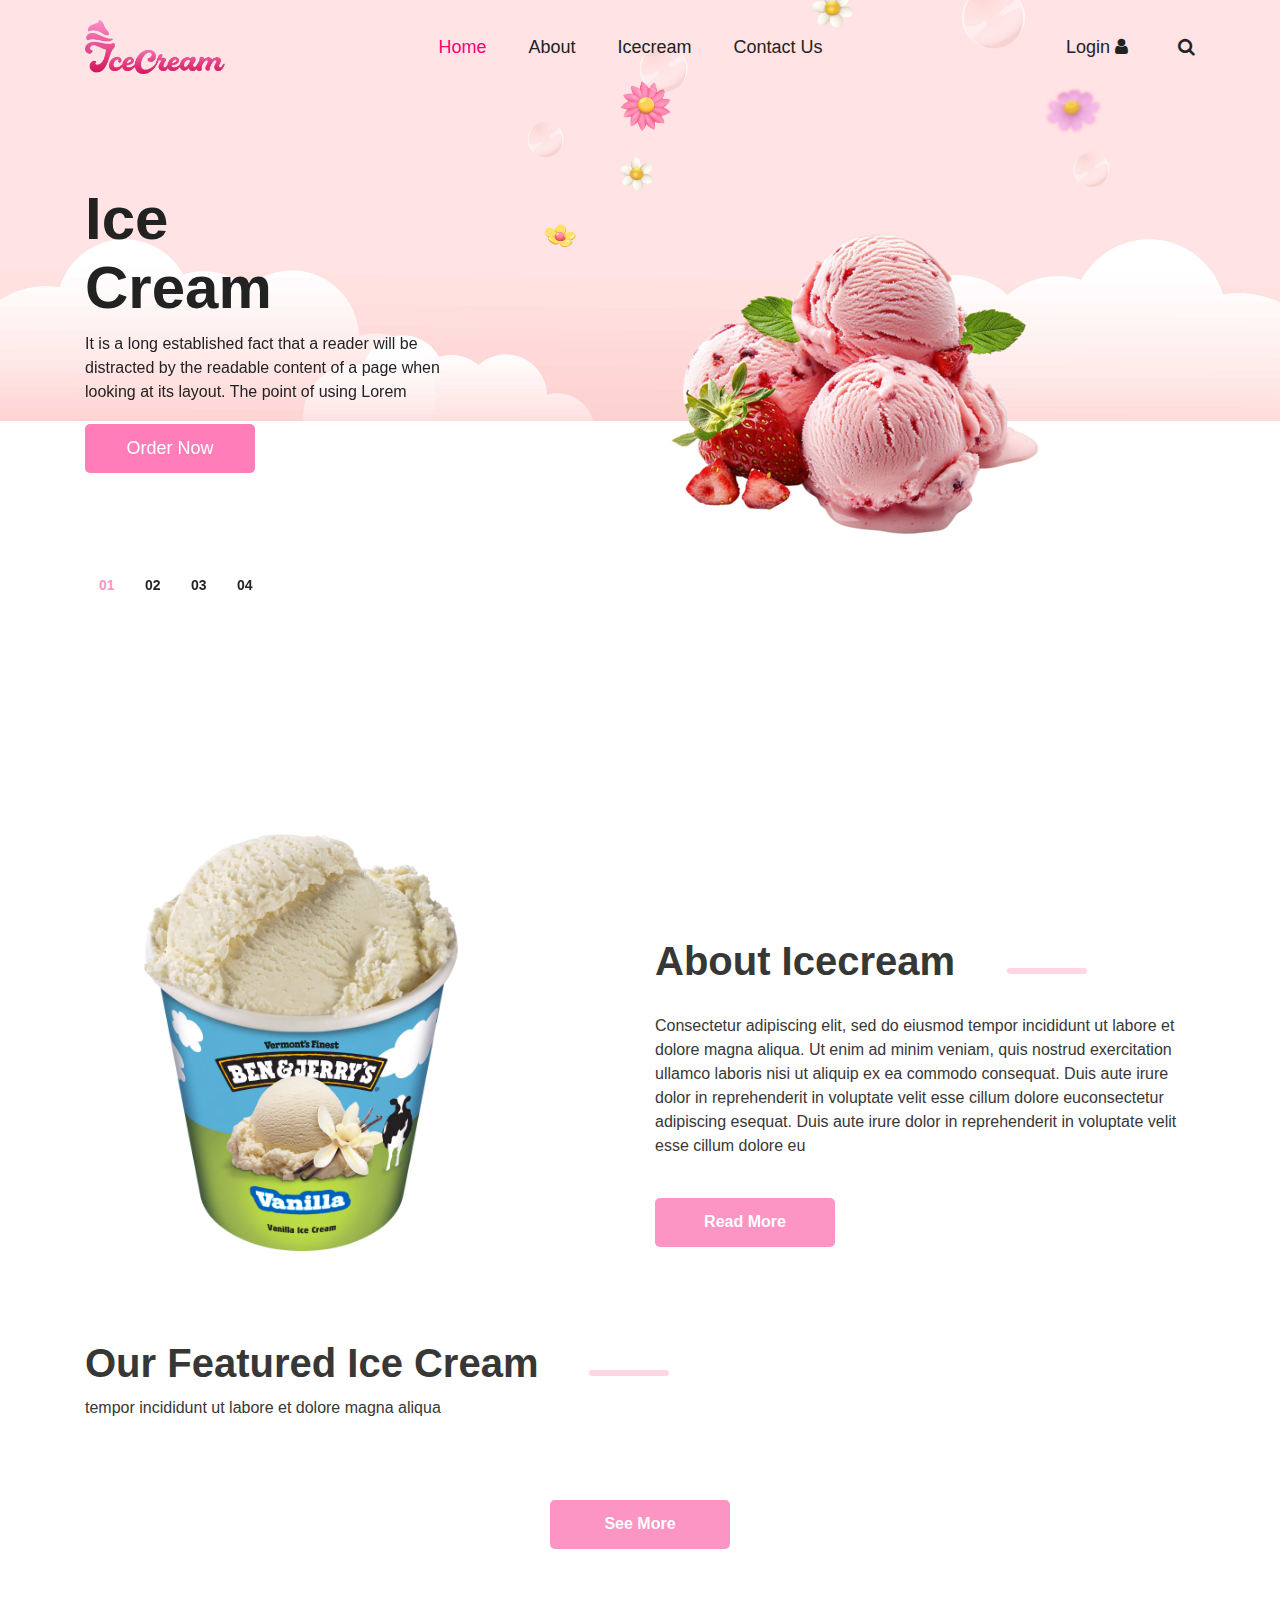
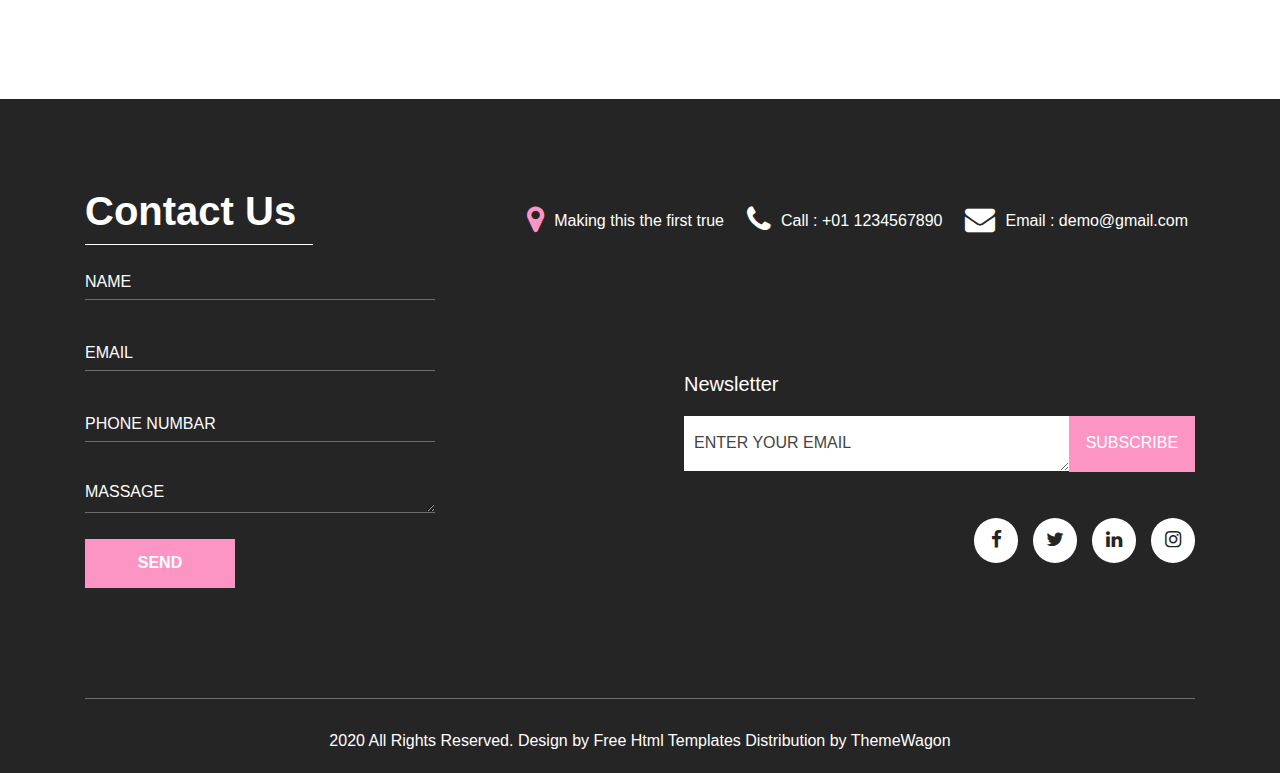
==== commit 37c07368: "0214" ====
--- a/icecream/index.html
+++ b/icecream/index.html
@@ -32,7 +32,7 @@
       <div class="header_section">
          <div class="container">
             <nav class="navbar navbar-expand-lg navbar-light bg-light">
-               <a class="navbar-brand"href="index.html"><img src="images/ice_logo.png"></a>
+               <a class="navbar-brand" href="index.html"><img src="images/ice_logo.png"></a>
                <button class="navbar-toggler" type="button" data-toggle="collapse" data-target="#navbarSupportedContent" aria-controls="navbarSupportedContent" aria-expanded="false" aria-label="Toggle navigation">
                <span class="navbar-toggler-icon"></span>
                </button>
@@ -46,12 +46,6 @@
                      </li>
                      <li class="nav-item">
                         <a class="nav-link" href="icecream.html">Icecream</a>
-                     </li>
-                     <li class="nav-item">
-                        <a class="nav-link" href="services.html">Services</a>
-                     </li>
-                     <li class="nav-item">
-                        <a class="nav-link" href="blog.html">Blog</a>
                      </li>
                      <li class="nav-item">
                         <a class="nav-link" href="contact.html">Contact Us</a>
@@ -80,7 +74,7 @@
                            <div class="col-sm-6">
                               <h1 class="banner_taital">Ice Cream</h1>
                               <p class="banner_text">It is a long established fact that a reader will be distracted by the readable content of a page when looking at its layout. The point of using Lorem</p>
-                              <div class="started_text"><a href="#">Order Now</a></div>
+                              <div class="started_text"><a href="detail.html">Order Now</a></div>
                            </div>
                            <div class="col-sm-6">
                               <div class="banner_img"><img src="images/strawberry-ice-cream.png"></div>
@@ -140,7 +134,7 @@
                <div class="col-md-6">
                   <h1 class="about_taital">About Icecream</h1>
                   <p class="about_text">Consectetur adipiscing elit, sed do eiusmod tempor incididunt ut labore et dolore magna aliqua. Ut enim ad minim veniam, quis nostrud exercitation ullamco laboris nisi ut aliquip ex ea commodo consequat. Duis aute irure dolor in reprehenderit in voluptate velit esse cillum dolore euconsectetur adipiscing esequat. Duis aute irure dolor in reprehenderit in voluptate velit esse cillum dolore eu</p>
-                  <div class="read_bt_1"><a href="#">Read More</a></div>
+                  <div class="read_bt_1"><a href="about.html">Read More</a></div>
                </div>
             </div>
          </div>
@@ -158,55 +152,11 @@
 
             <div class="cream_section_2 d-flex flex-wrap">
             </div>
-            <div class="seemore_bt"><a href="#">See More</a></div>
+            <div class="seemore_bt" style="margin-bottom:150px"><a href="icecream.html">See More</a></div>
          </div>
       </div>
       <!-- cream sectuion end -->
       
-      <!-- testimonial section start -->
-      <div class="testimonial_section layout_padding">
-         <div class="container">
-            <div class="row">
-               <div class="col-md-12">
-                  <h1 class="testimonial_taital">Testimonial</h1>
-               </div>
-            </div>
-            <div class="testimonial_section_2">
-               <div class="row">
-                  <div class="col-md-12">
-                     <div class="testimonial_box">
-                        <div id="main_slider" class="carousel slide" data-ride="carousel">
-                           <div class="carousel-inner">
-                              <div class="carousel-item active">
-                                 <p class="testimonial_text">tempor incididunt ut labore et dolore magna aliqua. Ut enim ad minim veniam, quis nostrud exercitation ullamco laboris nisi ut aliquip ex ea commodo consequat. Duis aute irure dolor in reprehenderit in voluptate velit esse cillum dolore eu fugiat nulla pariatur. Excepteur sint</p>
-                                 <h4 class="client_name">Marri Fen</h4>
-                                 <div class="client_img"><img src="images/client-img.png"></div>
-                              </div>
-                              <div class="carousel-item">
-                                 <p class="testimonial_text">tempor incididunt ut labore et dolore magna aliqua. Ut enim ad minim veniam, quis nostrud exercitation ullamco laboris nisi ut aliquip ex ea commodo consequat. Duis aute irure dolor in reprehenderit in voluptate velit esse cillum dolore eu fugiat nulla pariatur. Excepteur sint</p>
-                                 <h4 class="client_name">Marri Fen</h4>
-                                 <div class="client_img"><img src="images/client-img.png"></div>
-                              </div>
-                              <div class="carousel-item">
-                                 <p class="testimonial_text">tempor incididunt ut labore et dolore magna aliqua. Ut enim ad minim veniam, quis nostrud exercitation ullamco laboris nisi ut aliquip ex ea commodo consequat. Duis aute irure dolor in reprehenderit in voluptate velit esse cillum dolore eu fugiat nulla pariatur. Excepteur sint</p>
-                                 <h4 class="client_name">Marri Fen</h4>
-                                 <div class="client_img"><img src="images/client-img.png"></div>
-                              </div>
-                           </div>
-                           <a class="carousel-control-prev" href="#main_slider" role="button" data-slide="prev">
-                           <i class="fa fa-angle-left"></i>
-                           </a>
-                           <a class="carousel-control-next" href="#main_slider" role="button" data-slide="next">
-                           <i class="fa fa-angle-right"></i>
-                           </a>
-                        </div>
-                     </div>
-                  </div>
-               </div>
-            </div>
-         </div>
-      </div>
-      <!-- testimonial section end -->
       <!-- contact section start -->
       <div class="contact_section layout_padding">
          <div class="container">
@@ -262,7 +212,7 @@
                         <li><a href="#"><i class="fa fa-facebook" aria-hidden="true"></i></a></li>
                         <li><a href="#"><i class="fa fa-twitter" aria-hidden="true"></i></a></li>
                         <li><a href="#"><i class="fa fa-linkedin" aria-hidden="true"></i></a></li>
-                        <li><a href="#"><i class="fa fa-instagram" aria-hidden="true"></i></a></li>
+                        <li><a href="https://www.instagram.com/bloo__my/"><i class="fa fa-instagram" aria-hidden="true"></i></a></li>
                      </ul>
                   </div>
                </div>
@@ -289,10 +239,11 @@
       <!-- javascript --> 
       
       <script src="product.js"></script>
-      
       <script src="init.js"></script>
+      
       <script>
          localStorage.setItem('productData', JSON.stringify(productData));
+         localStorage.setItem('memberData', JSON.stringify(memberData));
       </script>
       
    </body>
--- a/icecream/css/style.css
+++ b/icecream/css/style.css
@@ -211,19 +211,31 @@
 
 
 /* header section start */
-/* #form2Example1{
+.login-container{
+    width: 100%;
+    padding-left: 700px; 
+    padding-right: 700px;
+}
+#form2Example1{
     width:300px;
     margin:0 auto;
 }
 #form2Example2{
     width:300px;
     margin:0 auto;
-} */
+} 
 
 .header_section {
     width: 100%;
     float: left;
     background-image: url(../images/background.jpg);
+    height: auto;
+    background-size: 100%;
+    background-repeat: no-repeat;
+}
+
+.header_section2 {
+    width: 100%;
     height: auto;
     background-size: 100%;
     background-repeat: no-repeat;
@@ -1056,4 +1068,8 @@
 
 .margin_top90 {
     margin-top: 90px;
-}+}
+
+
+
+
